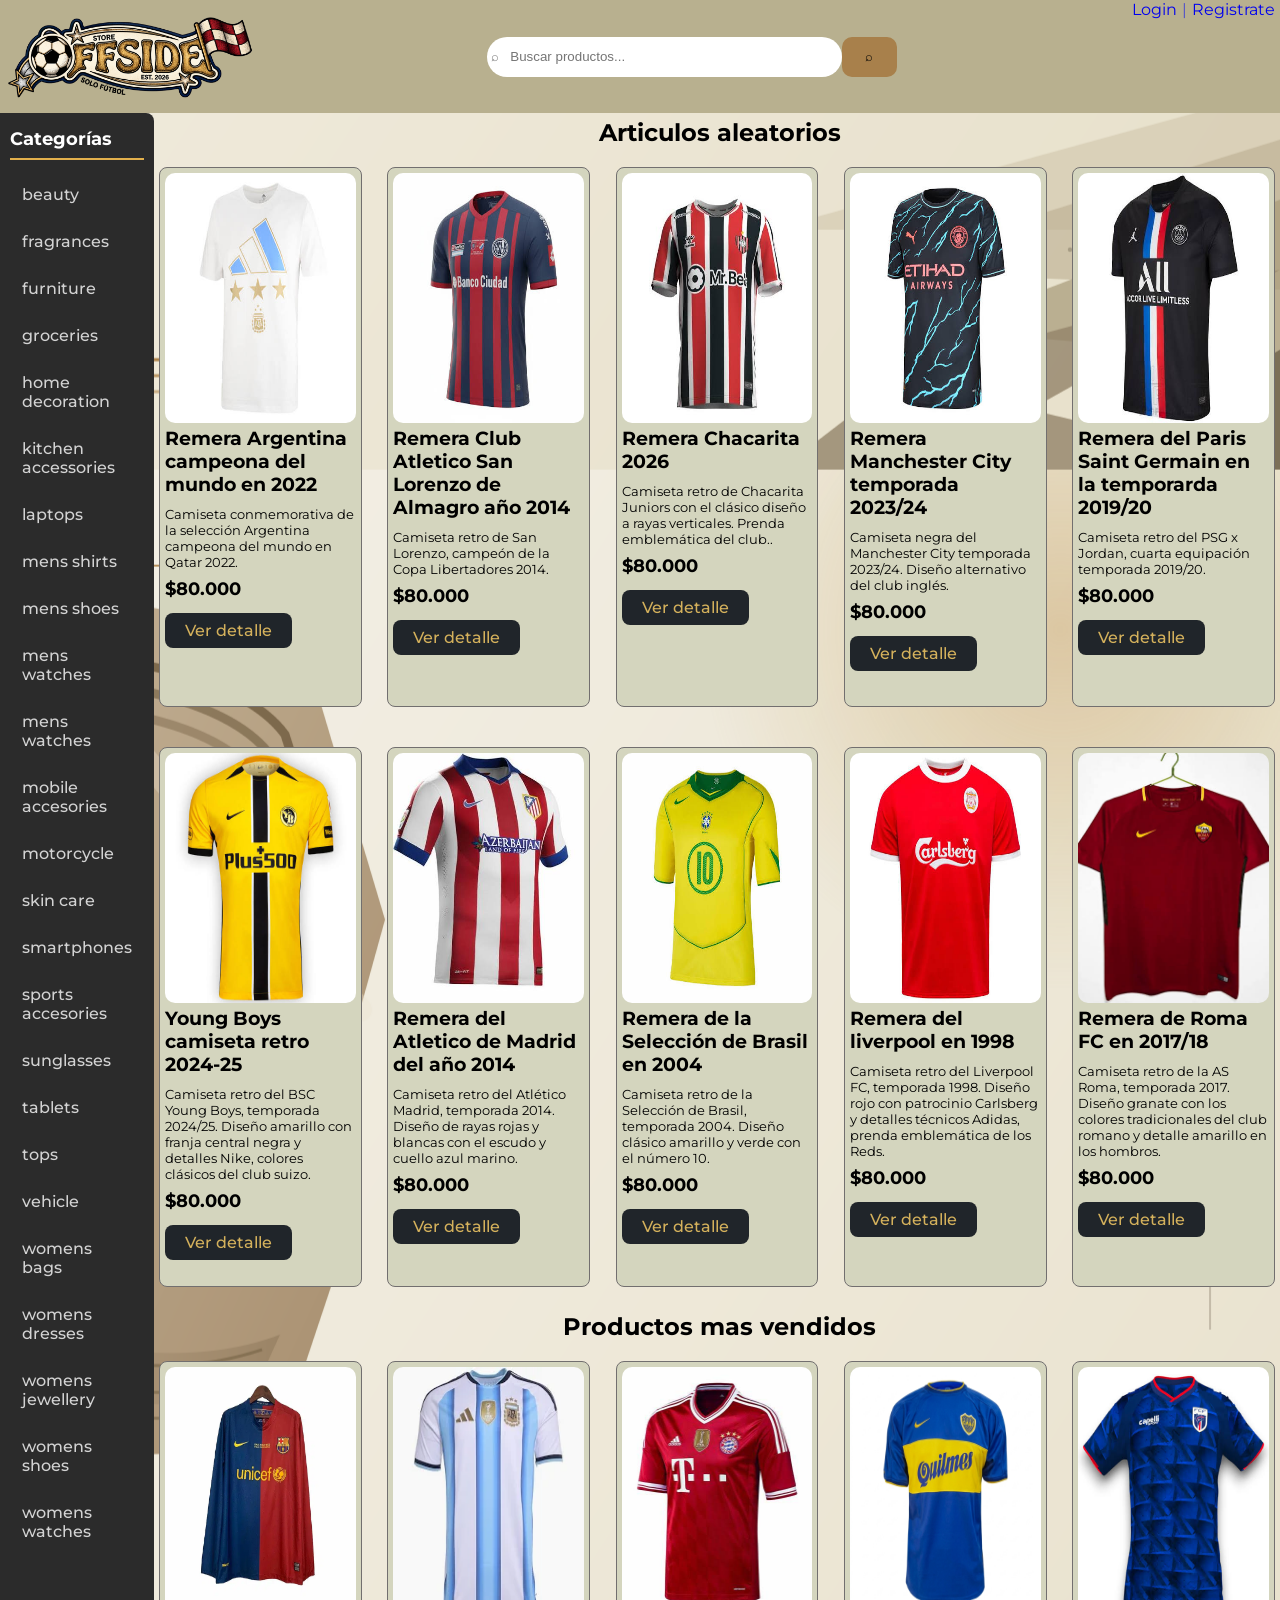
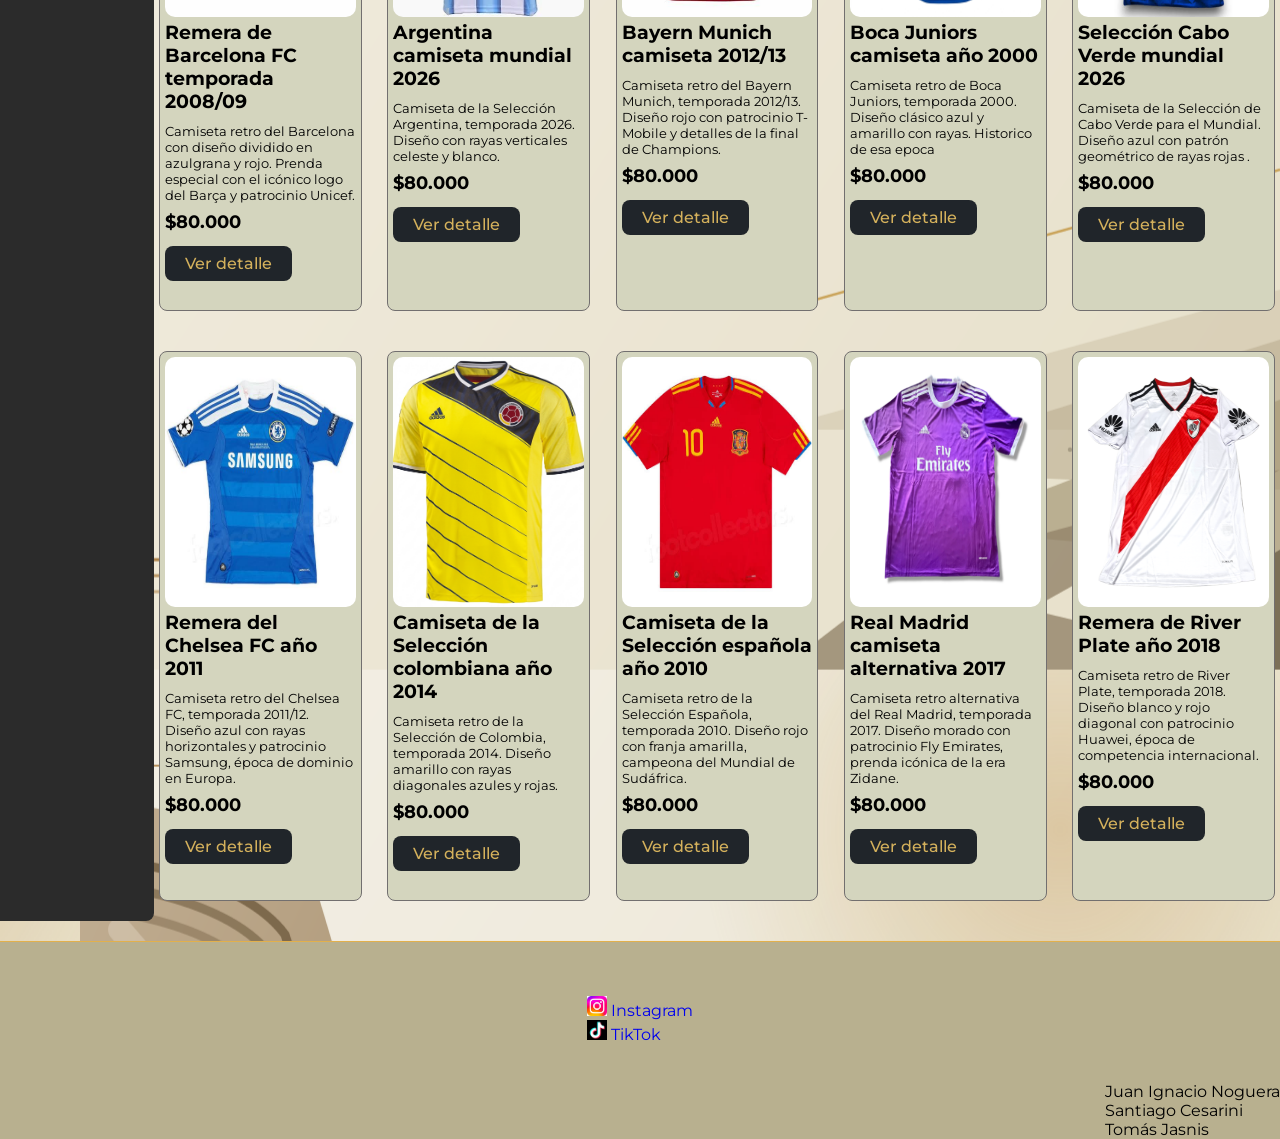
==== index.html @ 01db0145 "agregue  los archivos JS , corregi un par de identaciones en los footer" ====
<!DOCTYPE html>
<html lang="en">
<head>
    <meta charset="UTF-8">
    <meta name="viewport" content="width=device-width, initial-scale=1.0">
    <title>Offside Store</title>
    <link rel="stylesheet" href="./css/style.css">
    <link href="https://fonts.googleapis.com/css2?family=Montserrat:wght@400;500;600;700&display=swap" rel="stylesheet">
</head>
<body>
    <header>

        <div class="div_logo">
            <a href="./index.html">
                <img class="logo" src="./img/logo.png" alt="logo">
            </a>
        </div>
        <form class="buscador" action="./search-results.html" method="GET">
            <input class="input_buscador" type="text" name="buscador" placeholder=" ⌕   Buscar productos...  " required>
            <button class="boton_buscador" type="submit"> ⌕</button>
        </form>
        <nav class="login_y_registro">
            <ul class="lista_login_y_register">
                <li><a href="./login.html" class="login">Login</a></li>
                <li class="separador_login_register">|</li>
                <li><a href="./register.html" class="registro" >Registrate</a></li>
            </ul>   
        </nav>
    </header>
    <main >
        <aside class="sidebar-categorias">
            <h3>Categorías</h3>
            <nav>  
                <ul>
                    <li><a href="./category.html">beauty</a></li>
                    <li><a href="./category.html">fragrances</a></li>
                    <li><a href="./category.html">furniture</a></li>
                    <li><a href="./category.html">groceries</a></li>
                    <li><a href="./category.html">home decoration</a></li>
                    <li><a href="./category.html">kitchen accessories</a></li>
                    <li><a href="./category.html">laptops</a></li>
                    <li><a href="./category.html">mens shirts</a></li>
                    <li><a href="./category.html">mens shoes</a></li>
                    <li><a href="./category.html">mens watches</a></li>
                    <li><a href="./category.html">mens watches</a></li>
                    <li><a href="./category.html">mobile accesories</a></li>
                    <li><a href="./category.html">motorcycle</a></li>
                    <li><a href="./category.html">skin care</a></li>
                    <li><a href="./category.html">smartphones</a></li>
                    <li><a href="./category.html">sports accesories</a></li>
                    <li><a href="./category.html">sunglasses</a></li>
                    <li><a href="./category.html">tablets</a></li>
                    <li><a href="./category.html">tops</a></li>
                    <li><a href="./category.html">vehicle</a></li>
                    <li><a href="./category.html">womens bags</a></li>
                    <li><a href="./category.html">womens dresses</a></li>
                    <li><a href="./category.html">womens jewellery</a></li>
                    <li><a href="./category.html">womens shoes</a></li>
                    <li><a href="./category.html">womens watches</a></li>

                </ul>
            </nav>
        </aside>

        <div>
            <section>
                <h2 class="titulo_articulos">Articulos aleatorios</h2>
                <div  class="seccion_aleatorias">
                    <article class="productos_aleatorios">
                        <a class="link_fotos_productos" href="./product.html">
                        <img class="fotos_productos" src="./img/productos-aleatorios/argentina-campeon-2022.jpg" alt="Argentina campeona del mundo en Qatar 2022">
                        </a>
                        <h3>Remera Argentina campeona del mundo en 2022</h3>
                        <p class="descripciones_remeras_index">Camiseta conmemorativa de la selección Argentina campeona del mundo en Qatar 2022.</p>
                        <p class="precio">$80.000</p>
                        <a class="ver_detalle" href="./product.html">Ver detalle</a>
                    </article>

                    <article class="productos_aleatorios">
                        <a class="link_fotos_productos" href="./product.html">
                            <img class="fotos_productos" src="./img/productos-aleatorios/remera_casla" alt="Camiseta San Lorenzo 2014">
                        </a>
                        <h3>Remera Club Atletico San Lorenzo de Almagro año 2014</h3>
                        <p class="descripciones_remeras_index">Camiseta retro de San Lorenzo, campeón de la Copa Libertadores 2014.</p>
                        <p class="precio">$80.000</p>
                        <a class="ver_detalle" href="./product.html">Ver detalle</a>
                    </article>

                    <article class="productos_aleatorios">
                        <a class="link_fotos_productos" href="./product.html">
                            <img class="fotos_productos" src="./img/productos-aleatorios/chacarita.jpg" alt="Camiseta Chacarita 2026">
                        </a>
                        <h3>Remera Chacarita 2026</h3>
                        <p class="descripciones_remeras_index">Camiseta retro de Chacarita Juniors con el clásico diseño a rayas verticales. Prenda emblemática del club..</p>
                        <p class="precio">$80.000</p>
                        <a class="ver_detalle" href="./product.html">Ver detalle</a>
                    </article>

                    <article class="productos_aleatorios">
                        <a class="link_fotos_productos" href="./product.html">
                            <img class="fotos_productos" src="./img/productos-aleatorios/city.jpg" alt="Remera Machester City 2023">
                        </a>
                        <h3>Remera Manchester City temporada 2023/24</h3>
                        <p class="descripciones_remeras_index">Camiseta negra del Manchester City temporada 2023/24. Diseño alternativo del club inglés.</p>
                        <p class="precio">$80.000</p>
                        <a class="ver_detalle" href="./product.html">Ver detalle</a>
                    </article>

                    <article class="productos_aleatorios">
                        <a class="link_fotos_productos" href="./product.html">
                            <img class="fotos_productos" src="./img/productos-aleatorios/psg.jpg" alt="Remera PSG 2019/20">
                        </a>
                        <h3>Remera del Paris Saint Germain en la temporarda 2019/20</h3>
                        <p class="descripciones_remeras_index">Camiseta retro del PSG x Jordan, cuarta equipación temporada 2019/20.</p>
                        <p class="precio">$80.000</p>
                        <a class="ver_detalle" href="./product.html">Ver detalle</a>
                    </article>

                    <article class="productos_aleatorios">
                        <a class="link_fotos_productos" href="./product.html">
                            <img class="fotos_productos" src="./img/productos-aleatorios/youn-boys-2024-25.jpg" alt="Young Boys camiseta retro 2024-25 amarilla franja negra">
                        </a>
                        <h3>Young Boys camiseta retro 2024-25 </h3>
                        <p class="descripciones_remeras_index">Camiseta retro del BSC Young Boys, temporada 2024/25. Diseño amarillo con franja central negra y detalles Nike, colores clásicos del club suizo.</p>
                        <p class="precio">$80.000</p>
                        <a class="ver_detalle" href="./product.html">Ver detalle</a>
                    </article>

                    <article class="productos_aleatorios">
                        <a class="link_fotos_productos" href="./product.html">
                            <img class="fotos_productos" src="./img/productos-aleatorios/remera_atm.jpeg" alt="Remera Atlético de madrid del año 2014">
                        </a>
                        <h3>Remera del Atletico de Madrid del año 2014</h3>
                        <p class="descripciones_remeras_index">Camiseta retro del Atlético Madrid, temporada 2014. Diseño de rayas rojas y blancas con el escudo y cuello azul marino.</p>
                        <p class="precio">$80.000</p>
                        <a class="ver_detalle" href="./product.html">Ver detalle</a>
                    </article>

                    <article class="productos_aleatorios">
                        <a class="link_fotos_productos" href="./product.html">
                            <img class="fotos_productos" src="./img/productos-aleatorios/brasil-2004.jpg" alt="Remera del seleccionado brasileño para durante el 2004">
                        </a>
                        <h3>Remera de la Selección de Brasil en 2004</h3>
                        <p class="descripciones_remeras_index">Camiseta retro de la Selección de Brasil, temporada 2004. Diseño clásico amarillo y verde con el número 10.</p>
                        <p class="precio">$80.000</p>
                        <a class="ver_detalle" href="./product.html">Ver detalle</a>
                    </article>

                    <article class="productos_aleatorios">
                        <a class="link_fotos_productos" href="./product.html">
                            <img class="fotos_productos" src="./img/productos-aleatorios/camistea_liverpool_98.jpeg" alt="Remera del Liverpool FC en el 1998">
                        </a>
                        <h3>Remera del liverpool en 1998</h3>
                        <p class="descripciones_remeras_index">Camiseta retro del Liverpool FC, temporada 1998. Diseño rojo con patrocinio Carlsberg y detalles técnicos Adidas, prenda emblemática de los Reds.</p>
                        <p class="precio">$80.000</p>
                        <a class="ver_detalle" href="./product.html">Ver detalle</a>
                    </article>

                    <article class="productos_aleatorios">
                        <a class="link_fotos_productos" href="./product.html">
                            <img class="fotos_productos" src="./img/productos-aleatorios/roma-2017.jpg" alt="Remera de Roma FC en 2017/18">
                        </a>
                        <h3>Remera de Roma FC en 2017/18</h3>
                        <p class="descripciones_remeras_index">Camiseta retro de la AS Roma, temporada 2017. Diseño granate con los colores tradicionales del club romano y detalle amarillo en los hombros.</p>
                        <p class="precio">$80.000</p>
                        <a class="ver_detalle" href="./product.html">Ver detalle</a>
                    </article>
                </div>
            </section>











            <section>
                <h2 class="titulo_articulos">Productos mas vendidos</h2>
            <div class="seccion_mas_vendidos">
                    <article class="productos_mas_vendidos">
                        <a class="link_fotos_productos" href="./product.html">
                            <img class="fotos_productos" src="./img/productos-mas-vendidos/barca-08.webp" alt="Remera de Barcelona FC temporada 2008/09">
                        </a>
                        <h3>Remera de Barcelona FC temporada 2008/09</h3>
                        <p class="descripciones_remeras_index">Camiseta retro del Barcelona con diseño dividido en azulgrana y rojo. Prenda especial con el icónico logo del Barça y patrocinio Unicef.</p>
                        <p class="precio">$80.000</p>
                        <a class="ver_detalle" href="./product.html">Ver detalle</a>
                    </article>

                    <article class="productos_mas_vendidos">
                        <a class="link_fotos_productos" href="./product.html">
                            <img class="fotos_productos" src="./img/productos-mas-vendidos/argentina2026.webp" alt="Argentina camiseta 2026 rayas celeste y blanco">
                        </a>
                        <h3>Argentina camiseta mundial 2026</h3>
                        <p class="descripciones_remeras_index">Camiseta de la Selección Argentina, temporada 2026. Diseño con rayas verticales celeste y blanco.</p>
                        <p class="precio">$80.000</p>
                        <a class="ver_detalle" href="./product.html">Ver detalle</a>
                    </article>

                    <article class="productos_mas_vendidos">
                        <a class="link_fotos_productos" href="./product.html">
                            <img class="fotos_productos" src="./img/productos-mas-vendidos/camiseta_bm" alt="RBayern Munich camiseta retro 2012/13 roja final Champions">
                        </a>
                        <h3>Bayern Munich camiseta 2012/13</h3>
                        <p class="descripciones_remeras_index">Camiseta retro del Bayern Munich, temporada 2012/13. Diseño rojo con patrocinio T-Mobile y detalles de la final de Champions.</p>
                        <p class="precio">$80.000</p>
                        <a class="ver_detalle" href="./product.html">Ver detalle</a>
                    </article>

                    <article class="productos_mas_vendidos">
                        <a class="link_fotos_productos" href="./product.html">
                            <img class="fotos_productos" src="./img/productos-mas-vendidos/camiseta_boca_2000.jpeg" alt="Boca Juniors camiseta retro 2000 azul y amarilla">
                        </a>
                        <h3>Boca Juniors camiseta año 2000</h3>
                        <p class="descripciones_remeras_index">Camiseta retro de Boca Juniors, temporada 2000. Diseño clásico azul y amarillo con rayas. Historico de esa epoca</p>
                        <p class="precio">$80.000</p>
                        <a class="ver_detalle" href="./product.html">Ver detalle</a>
                    </article>

                    <article class="productos_mas_vendidos">
                        <a class="link_fotos_productos" href="./product.html">
                            <img class="fotos_productos" src="./img/productos-mas-vendidos/cabo-verde-mundial.jpg" alt="Selección Cabo Verde mundial 2026">
                        </a>
                        <h3>Selección Cabo Verde mundial 2026</h3>
                        <p class="descripciones_remeras_index">Camiseta de la Selección de Cabo Verde para el Mundial. Diseño azul con patrón geométrico de rayas rojas .</p>
                        <p class="precio">$80.000</p>
                        <a class="ver_detalle" href="./product.html">Ver detalle</a>
                    </article>

                    <article class="productos_mas_vendidos">
                        <a class="link_fotos_productos" href="./product.html">
                            <img class="fotos_productos" src="./img/productos-mas-vendidos/chelsea-2011-12.jpg" alt="Remera del chelsea año 20011">
                        </a>
                        <h3>Remera del Chelsea FC año 2011</h3>
                        <p class="descripciones_remeras_index">Camiseta retro del Chelsea FC, temporada 2011/12. Diseño azul con rayas horizontales y patrocinio Samsung, época de dominio en Europa.</p>
                        <p class="precio">$80.000</p>
                        <a class="ver_detalle" href="./product.html">Ver detalle</a>
                    </article>

                    <article class="productos_mas_vendidos">
                        <a class="link_fotos_productos" href="./product.html">
                            <img class="fotos_productos" src="./img/productos-mas-vendidos/camiseta_colombia.jpeg" alt="Seleccion colombia mundial 2014">
                        </a>
                        <h3>Camiseta de la Selección colombiana año 2014 </h3>
                        <p class="descripciones_remeras_index">Camiseta retro de la Selección de Colombia, temporada 2014. Diseño amarillo con rayas diagonales azules y rojas.</p>
                        <p class="precio">$80.000</p>
                        <a class="ver_detalle" href="./product.html">Ver detalle</a>
                    </article>

                    <article class="productos_mas_vendidos">
                        <a class="link_fotos_productos" href="./product.html">
                            <img class="fotos_productos" src="./img/productos-mas-vendidos/camiseta_españa.jpeg" alt="Camiseta de la Selección española año 2010">
                        </a>
                        <h3>Camiseta de la Selección española año 2010</h3>
                        <p class="descripciones_remeras_index">Camiseta retro de la Selección Española, temporada 2010. Diseño rojo con franja amarilla, campeona del Mundial de Sudáfrica.</p>
                        <p class="precio">$80.000</p>
                        <a class="ver_detalle" href="./product.html">Ver detalle</a>
                    </article>

                    <article class="productos_mas_vendidos">
                        <a class="link_fotos_productos" href="./product.html">
                            <img class="fotos_productos" src="./img/productos-mas-vendidos/real-2017.webp" alt="Real Madrid remera alternativa 2014">
                        </a>
                        <h3>Real Madrid camiseta alternativa 2017</h3>
                        <p class="descripciones_remeras_index">Camiseta retro alternativa del Real Madrid, temporada 2017. Diseño morado con patrocinio Fly Emirates, prenda icónica de la era Zidane.</p>
                        <p class="precio">$80.000</p>
                        <a class="ver_detalle" href="./product.html">Ver detalle</a>
                    </article>

                    <article class="productos_mas_vendidos">
                        <a class="link_fotos_productos" href="./product.html">
                            <img class="fotos_productos" src="./img/productos-mas-vendidos/camiseta_river.png" alt="Remera de River Plate año 2018">
                        </a>
                        <h3>Remera de River Plate año 2018</h3>
                        <p class="descripciones_remeras_index">Camiseta retro de River Plate, temporada 2018. Diseño blanco y rojo diagonal con patrocinio Huawei, época de competencia internacional.</p>
                        <p class="precio">$80.000</p>
                        <a class="ver_detalle" href="./product.html">Ver detalle</a>
                    </article>
                </div>


            </section>
        </div>
        
    
    </main>
    <footer>
        <div class="redes">
            <ul>
                <li>
                    <a href="https://www.instagram.com/offsidestore8?utm_source=ig_web_button_share_sheet&stkn=ZDNlZDc0MzIxNw==" target="_blank">
                        <img src="./img/ig.jpg" alt="Instagram" class="icono-red"> Instagram
                    </a>
                </li>
                <li>
                    <a href="https://www.tiktok.com/@offside.store6" target="_blank">
                        <img src="./img/tiktok.png" alt="TikTok" class="icono-red"> TikTok
                    </a>
                </li>
            </ul>
        </div>
        <div class="integrantes">
            <ul>
                <li class="nombres_footer">Juan Ignacio Noguera</li>
                <li class="nombres_footer">Santiago Cesarini</li>
                <li class="nombres_footer">Tomás Jasnis</li>
            </ul>
        </div>
    </footer>
    <script src="./js/index.js"></script>
    
</body>
</html>
---- css/style.css ----
*{
    box-sizing: border-box;
    margin: 0;
    padding: 0;
}
ul{
    list-style: none;
}
a{
    text-decoration: none;
}


body{
    background-image: url("../img/fondo-remeras-retro-claro.png");
    background-position: right;
    font-family:  'Montserrat', sans-serif;
}
header{
    background-color:rgb(184, 176, 143);
    width: 100%;
    display: flex;
    justify-content: space-between;
    align-items: center;

}

.logo{
    width: 100%;

}
.div_logo{
    width: 20%;
}



.buscador{
    display: flex;
}
.input_buscador{
    width: 400px;
    height: 40px;
    border-radius: 20px;
    border: 1px solid transparent;
    
}
.boton_buscador{
    background-color: rgb(168, 128, 75);
    border-radius: 10px;
    width:15% ;
    height: 40px;
    border: 1px solid transparent;

}
.login_y_registro{
    align-self: flex-start;

}

.lista_login_y_register{
    display: flex;
}
.login{
    margin: 5px;
}
.registro{
    margin: 5px;
}

.separador_login_register{
    color: rgb(79, 79, 203);
}


.titulo_articulos{
    margin: 5px 0px 0px 5px ;
    text-align: center;
}
.seccion_aleatorias{
    display: flex;
    flex-wrap: wrap;
    justify-content: space-between;
}

.productos_aleatorios{
    width: 18%;
    height: 540px;
    margin: 20px 5px;
    background-color: rgb(212, 213, 190) ;
    padding: 5px;
    border-radius: 8px;
    border: 1px solid rgb(114, 111, 111);

    
    
    
}


.fotos_productos{
    width: 100%;
    height: 250px;
    border-radius: 10px;
}

.seccion_mas_vendidos{
    display: flex;
    justify-content: space-between;
    flex-wrap: wrap;
}
.productos_mas_vendidos{
    width: 18%;
    height: 550px;
    margin: 20px 5px;
        background-color: rgb(212, 213, 190) ;
    padding: 5px;
    border-radius: 8px;
    border: 1px solid rgb(114, 111, 111);

}

.descripciones_remeras_index{
    margin: 10px 0px 0px 0px;
}
.ver_detalle{
    background-color: #20252a;
    color: #d4b15c;
    display: inline-block;
    font-size: medium;
    font-weight: 500;
    border-radius:8px;
    padding: 8px 20px;
    margin: 5px 0px;
}



main{
    display: flex;
}




.contenedor_login{
    display: flex;
    justify-content: center;


}
.form_login{
    background-color: rgb(144, 148, 135);
    width: 30%  ;
    height: 200px;
    border-radius: 10px;
    display: flex;
    flex-direction: column;
    align-items: center;
    border: 1px solid rgb(113, 113, 113);
    margin-top: 10px;
}
form h2{
    text-decoration: underline;
}


.contenedor_register{
    display: flex;
    justify-content: center;

}
.form_register{
    background-color: rgb(144, 148, 135);
    width: 30%  ;
    height: 320px;
    border-radius: 10px;
    display: flex;
    flex-direction: column;
    align-items:center;
    border: 1px solid rgb(113, 113, 113);
    margin-top: 10px;

}
.input_login{
    border: 1px solid black;
    border-radius: 5px;
    width: 70%;
    margin-bottom: 5px;
    height: 25px;
}
.input_register{
    border: 1px solid black;
    border-radius: 5px;
    width: 70%;
    margin-bottom: 5px;
    height: 25px;

}
.boton_login{
    border: 1px solid black;
    border-radius: 5px;
    padding: 2px 7px;
}
.boton_register{
    border: 1px solid black;
    border-radius: 5px;
    padding: 2px 7px;
    margin-bottom: 5px;
    margin-top: 5px;
}
.no_tengo_cuenta{
    background-color: #ffffff;
    border: 1px solid black;
    border-radius: 5px;
    margin-top: 20px;
    color: #1d1e1e;
    padding: 2px 7px;
    font-size: small;
    font-weight: 500;
}
.ya_tengo_cuenta{
    background-color: #ffffff;
    border: 1px solid black;
    border-radius: 5px;
    color: #1d1e1e;
    padding: 2px 7px;
    font-size: small;
    font-weight: 500;

}
.negrita{
    font-weight: bold;
}
.redes{
    display: flex;
    justify-content: center;
    margin: 3%;
}
.integrantes{
    display: flex;
    justify-content: flex-end;
}
footer{
    background-color:rgb(184, 176, 143);
    border-top: 2px solid #e2b04c;
    border-width: 1px;
    padding-top: 15px;
    margin-top: 20px;
    width: 100%;
}
.icono-red{
    width: 20px;
    height: 20px;
}
aside {
    width: 200px;
    background-color: #2b2b2b ;
    padding: 15px 10px;
    border-radius: 0px 8px 8px 0px; 
    margin-right: 0px;
}
aside h3 {
    color: white;
    font-size: 18px;
    margin-bottom: 15px;
    padding-bottom: 8px;
    border-bottom: 2px solid #e2b04c;
 }
aside ul {
    list-style: none;
    padding: 0;
    margin: 0;
}
aside li {
    margin-bottom: 8px;
}
aside a {
    display: flex;
    padding: 10px 12px;
    color: lightgray;
    text-decoration: none;
    font-weight: 500;
    border-radius: 5px;
}

.categorias{
    display: flex;
    flex-wrap: wrap;
    justify-content: space-between;
}

article p{
    font-size: small;
}
.precio{
    font-size: large;
    font-weight: bold;
    margin: 8px 0px 8px 0px;
}

.reseñas_seccion {
    margin-top: 30px;
    padding: 20px;
    border-radius: 8px;
    background-color: rgb(229, 226, 222);
    max-height: fit-content;
}
.ultima{
    font-weight: bold;
    color: rgb(121, 19, 19);
}
.desc_remera{
    font-weight: bold;
}
.remera{
    display: flex;
    flex-direction: column;
    width: 100%;
    height: auto;
}
.usuario_reseña{
    font-weight: bold;
}

.producto_y_reseñas{
    display: flex;
    justify-content: space-between;
}
.producto_unico{
    width: 30%;
    height: 600px;
    margin: 20px 5px;
            background-color: rgb(212, 213, 190) ;
    padding: 5px;
    border-radius: 8px;
    border: 1px solid rgb(114, 111, 111);
}


.equipacion{
    margin: 5px 0px;
}

.version{
    margin: 5px 0px;
}

.temporada{
    margin: 5px 0px;
}

.marca{
    margin: 5px 0px;
}

.categoria{
    margin: 5px 0px;
}

.tags{
    display: flex;
    flex-wrap: wrap;
    margin-top: 12px;
}

.tag{
    background-color: #20252a;
    color: #d4b15c;
    padding: 5px 12px;
    border-radius: 20px;
    font-size: small;
    font-weight: 500;
    margin: 0px 8px 8px 0px;
}

.reseña{
    background-color: #20252a;
    margin: 10px;
    border-radius: 8px;
    padding: 5px;
    color: #afaba1;
}

.form_reseñas{
    display: flex;
}

.input_reseñas{
    width: 400px;
    height: 40px;
    border-radius: 20px;
    border: 1px solid transparent;
}

.boton_enviar_reseñas{
    background-color: #20252a;
    color: #afaba1;
    border-radius: 10px;
    width: 15%;
    height: 40px;
    border: 1px solid transparent;
}
.sin_resultados {
    border: 1px solid #ffeeba; 
    background-color: #fff3cd; 
    color: #856404; 
    padding: 15px; 
    border-radius: 5px; 
    margin-top: 20px;
    text-align: center;
}
.leyenda_search{
    background-color: #a0a891;
    color: rgb(0, 0, 0);
    padding: 5px;
    border-radius: 5px;
    margin:auto;

}

@media(max-width:480px){
    body{
        background-image: none;
        background-color: #2b2b2b;
    }
    body h2{
        color: white;
    }
    header{
        flex-direction: column;
    }
    .div_logo{
        width: 100%;
        display: flex;
        flex-direction: column;
        align-items: center;
        justify-content: center;
        margin: 0;
        padding: 0;
        

        
        
    }
    .login_y_registro{
        align-self: center;
        margin: 5px;

  
    }
    .login{
        background-color: #928d8d ;
        border-radius: 4px;
        margin: 2px;
        color: lightgray;
        padding: 3px;
        font-weight: bold;
    }
    .registro{
        background-color: #928d8d;
        border-radius: 4px;
        margin: 2px;
        color: lightgray;
        padding: 3px;
        font-weight: bold;

    }
    span{
        display: none;
    }
    .input_buscador{
        margin: 0px;
        width: 100%;
    }
    .logo{
        width: 300px;
        
    }
    
    main{
        flex-direction: column;
    }
    ul{
        color: lightgray;
    }
    a{
        color: black;
    }
    aside{
        width: 100%;
        text-align: center;
        
    }
     aside ul{
        display: flex;
        flex-wrap: wrap;
    }
     aside li{
        background-color: #928d8d;
        border-radius: 8px;
        margin: 2px;

    }
    .seccion_aleatorias{
        display: flex;
        flex-direction: column;
        align-items: center;
        width: 100%;

    }
    .productos_aleatorios{
        width: 100%;
        padding: 20px;
        height: 510px;
        background-color: rgb(158, 158, 158);
        border-radius: 10px;
    }
    .seccion_mas_vendidos{
        display: flex;
        flex-direction: column;
        align-items: center;
        width: 100%;

    }
    .productos_mas_vendidos{
        width: 100%;
        padding: 20px;
        height: 510px;
        background-color: rgb(158, 158, 158);
        border-radius: 10px;
    }
    .fotos_productos{
        width: 100%;
        height: 320px;
    }
    .redes{
        display: flex;
        flex-direction: column;
        align-items: center;
    }
    .integrantes{
        display: flex;
        flex-direction: column;
        align-items: center;
    }

    .form_login{
        width: 100%;
        background-color: #20252a;
        color: rgb(143, 142, 142);

        
    }
    .form_register{
        width: 100%;
        background-color: #20252a;
        color: rgb(143, 142, 142);
    }

    .precio{
        margin: 3px 0px 3px 0px;
    }

    .descripciones_remeras_index{
        margin: 3px 0px 0px 0px;
    }

    .desc_remera{
        color: #1d1e1e;
    }

    .producto_y_reseñas{
        flex-direction: column;
    }

    .producto_unico{
        width: 100%;
        height: auto;
        margin: 10px 0px;
    }

    .reseñas_seccion{
        margin: 10px 0px;
    }

    .input_reseñas{
        width: 100%;
    }
    
    .nombres_footer{
        color: black;
    }

    .titulo_reseñas_de_usuarios{
        color: black;
    }
    .h2_search{
        color: white
    }
    .leyenda_search{
        background-color:#2b2b2b;
        color: white;
    }
    
    }
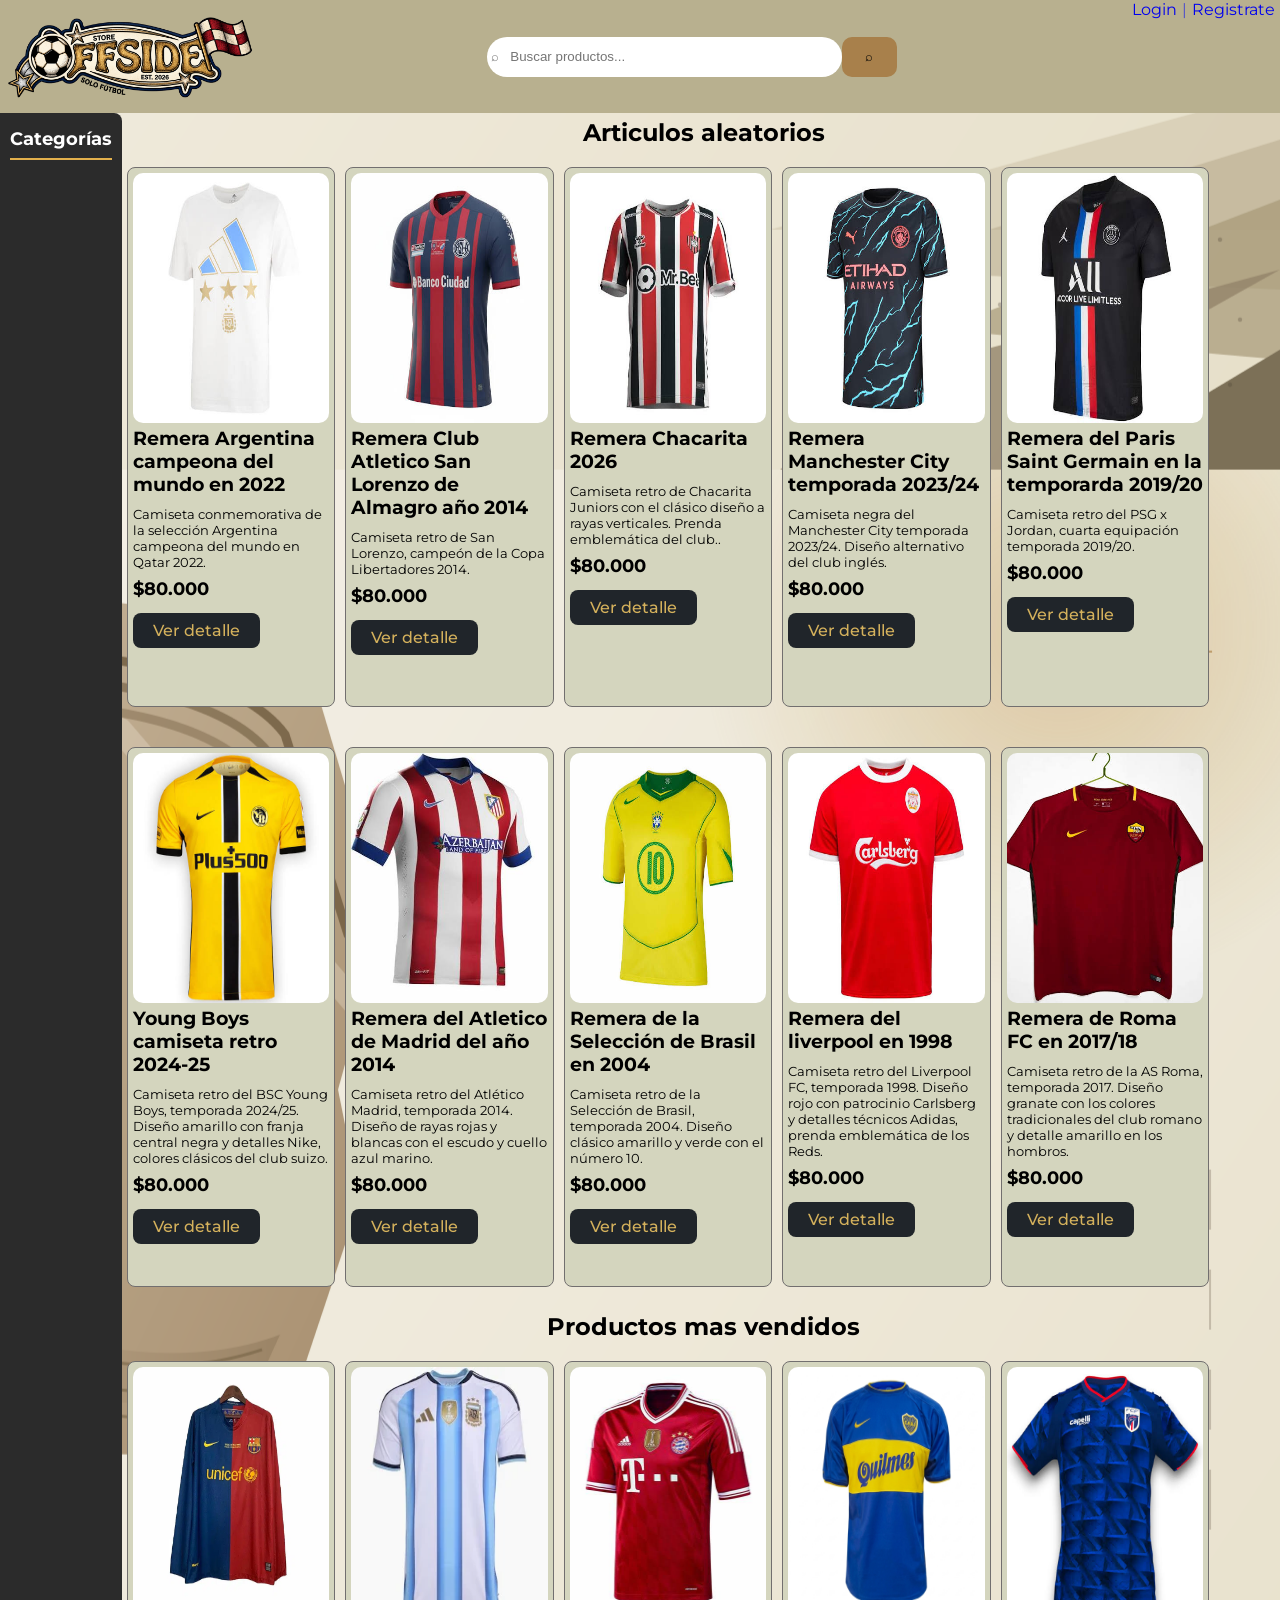
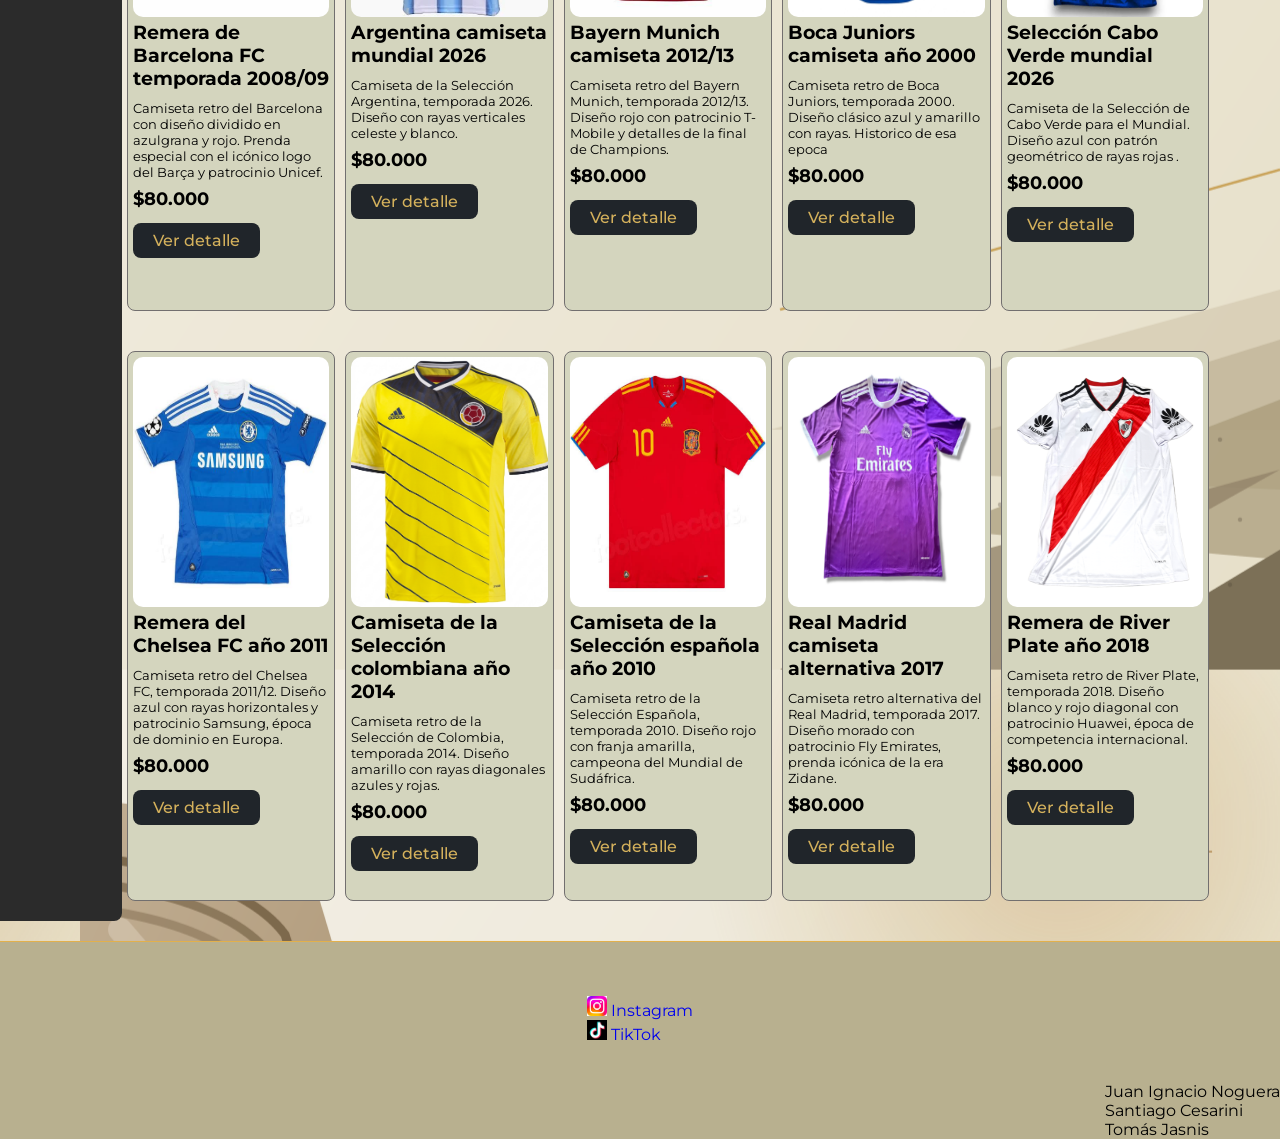
==== commit 12520510: "hice el aside dinamico, la pagina de producto unico dinamica, con las reviews incluidas, y la pagina" ====
--- a/index.html
+++ b/index.html
@@ -31,32 +31,8 @@
         <aside class="sidebar-categorias">
             <h3>Categorías</h3>
             <nav>  
-                <ul>
-                    <li><a href="./category.html">beauty</a></li>
-                    <li><a href="./category.html">fragrances</a></li>
-                    <li><a href="./category.html">furniture</a></li>
-                    <li><a href="./category.html">groceries</a></li>
-                    <li><a href="./category.html">home decoration</a></li>
-                    <li><a href="./category.html">kitchen accessories</a></li>
-                    <li><a href="./category.html">laptops</a></li>
-                    <li><a href="./category.html">mens shirts</a></li>
-                    <li><a href="./category.html">mens shoes</a></li>
-                    <li><a href="./category.html">mens watches</a></li>
-                    <li><a href="./category.html">mens watches</a></li>
-                    <li><a href="./category.html">mobile accesories</a></li>
-                    <li><a href="./category.html">motorcycle</a></li>
-                    <li><a href="./category.html">skin care</a></li>
-                    <li><a href="./category.html">smartphones</a></li>
-                    <li><a href="./category.html">sports accesories</a></li>
-                    <li><a href="./category.html">sunglasses</a></li>
-                    <li><a href="./category.html">tablets</a></li>
-                    <li><a href="./category.html">tops</a></li>
-                    <li><a href="./category.html">vehicle</a></li>
-                    <li><a href="./category.html">womens bags</a></li>
-                    <li><a href="./category.html">womens dresses</a></li>
-                    <li><a href="./category.html">womens jewellery</a></li>
-                    <li><a href="./category.html">womens shoes</a></li>
-                    <li><a href="./category.html">womens watches</a></li>
+                <ul class="menu_vertical">
+                    
 
                 </ul>
             </nav>
--- a/css/style.css
+++ b/css/style.css
@@ -80,7 +80,7 @@
 .seccion_aleatorias{
     display: flex;
     flex-wrap: wrap;
-    justify-content: space-between;
+    justify-content: flex-start;
 }
 
 .productos_aleatorios{
@@ -106,14 +106,14 @@
 
 .seccion_mas_vendidos{
     display: flex;
-    justify-content: space-between;
+    justify-content: flex-start;
     flex-wrap: wrap;
 }
 .productos_mas_vendidos{
     width: 18%;
     height: 550px;
     margin: 20px 5px;
-        background-color: rgb(212, 213, 190) ;
+    background-color: rgb(212, 213, 190) ;
     padding: 5px;
     border-radius: 8px;
     border: 1px solid rgb(114, 111, 111);
@@ -275,6 +275,11 @@
 aside li {
     margin-bottom: 8px;
 }
+.categoria{
+    color: white;
+    font-size: 18px;
+
+}
 aside a {
     display: flex;
     padding: 10px 12px;
@@ -287,7 +292,7 @@
 .categorias{
     display: flex;
     flex-wrap: wrap;
-    justify-content: space-between;
+    justify-content: flex-start ;
 }
 
 article p{
@@ -299,7 +304,7 @@
     margin: 8px 0px 8px 0px;
 }
 
-.reseñas_seccion {
+.resenas_seccion {
     margin-top: 30px;
     padding: 20px;
     border-radius: 8px;
@@ -310,6 +315,14 @@
     font-weight: bold;
     color: rgb(121, 19, 19);
 }
+.categoria_producto{
+    font-weight: 500;
+    background-color: #000000;
+    border-radius: 3px;
+    padding: 2px;
+    color: #e2b04c;
+    margin-right: auto;
+}
 .desc_remera{
     font-weight: bold;
 }
@@ -319,11 +332,11 @@
     width: 100%;
     height: auto;
 }
-.usuario_reseña{
+.usuario_resena{
     font-weight: bold;
 }
 
-.producto_y_reseñas{
+.producto_y_resenas{
     display: flex;
     justify-content: space-between;
 }
@@ -374,7 +387,7 @@
     margin: 0px 8px 8px 0px;
 }
 
-.reseña{
+.resena{
     background-color: #20252a;
     margin: 10px;
     border-radius: 8px;
@@ -382,18 +395,18 @@
     color: #afaba1;
 }
 
-.form_reseñas{
-    display: flex;
-}
-
-.input_reseñas{
+.form_resenas{
+    display: flex;
+}
+
+.input_resenas{
     width: 400px;
     height: 40px;
     border-radius: 20px;
     border: 1px solid transparent;
 }
 
-.boton_enviar_reseñas{
+.boton_enviar_resenas{
     background-color: #20252a;
     color: #afaba1;
     border-radius: 10px;
@@ -570,7 +583,7 @@
         color: #1d1e1e;
     }
 
-    .producto_y_reseñas{
+    .producto_y_resenas{
         flex-direction: column;
     }
 
@@ -580,11 +593,11 @@
         margin: 10px 0px;
     }
 
-    .reseñas_seccion{
+    .resenas_seccion{
         margin: 10px 0px;
     }
 
-    .input_reseñas{
+    .input_resenas{
         width: 100%;
     }
     
@@ -592,7 +605,7 @@
         color: black;
     }
 
-    .titulo_reseñas_de_usuarios{
+    .titulo_resenas_de_usuarios{
         color: black;
     }
     .h2_search{
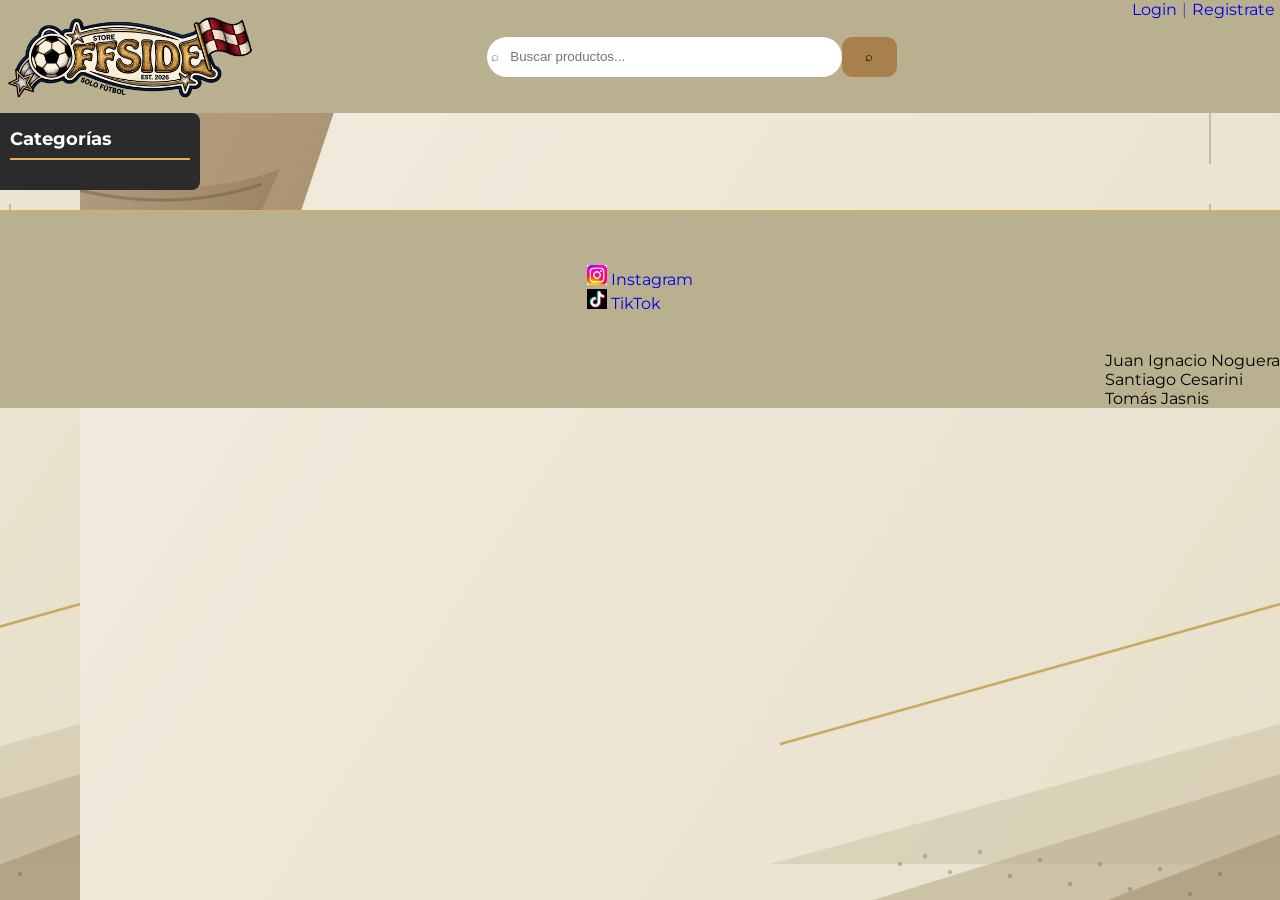
==== commit 2ce5845f: "hice el index, puse los productos con JS de las secciones Smartphones y Groceries, unifique la clase" ====
--- a/index.html
+++ b/index.html
@@ -4,8 +4,8 @@
     <meta charset="UTF-8">
     <meta name="viewport" content="width=device-width, initial-scale=1.0">
     <title>Offside Store</title>
+    <link href="https://fonts.googleapis.com/css2?family=Montserrat:wght@400;500;600;700&display=swap" rel="stylesheet">
     <link rel="stylesheet" href="./css/style.css">
-    <link href="https://fonts.googleapis.com/css2?family=Montserrat:wght@400;500;600;700&display=swap" rel="stylesheet">
 </head>
 <body>
     <header>
@@ -40,107 +40,10 @@
 
         <div>
             <section>
-                <h2 class="titulo_articulos">Articulos aleatorios</h2>
+                <h2 class="titulo_articulos titulo_seccion1"></h2>
                 <div  class="seccion_aleatorias">
-                    <article class="productos_aleatorios">
-                        <a class="link_fotos_productos" href="./product.html">
-                        <img class="fotos_productos" src="./img/productos-aleatorios/argentina-campeon-2022.jpg" alt="Argentina campeona del mundo en Qatar 2022">
-                        </a>
-                        <h3>Remera Argentina campeona del mundo en 2022</h3>
-                        <p class="descripciones_remeras_index">Camiseta conmemorativa de la selección Argentina campeona del mundo en Qatar 2022.</p>
-                        <p class="precio">$80.000</p>
-                        <a class="ver_detalle" href="./product.html">Ver detalle</a>
-                    </article>
 
-                    <article class="productos_aleatorios">
-                        <a class="link_fotos_productos" href="./product.html">
-                            <img class="fotos_productos" src="./img/productos-aleatorios/remera_casla" alt="Camiseta San Lorenzo 2014">
-                        </a>
-                        <h3>Remera Club Atletico San Lorenzo de Almagro año 2014</h3>
-                        <p class="descripciones_remeras_index">Camiseta retro de San Lorenzo, campeón de la Copa Libertadores 2014.</p>
-                        <p class="precio">$80.000</p>
-                        <a class="ver_detalle" href="./product.html">Ver detalle</a>
-                    </article>
 
-                    <article class="productos_aleatorios">
-                        <a class="link_fotos_productos" href="./product.html">
-                            <img class="fotos_productos" src="./img/productos-aleatorios/chacarita.jpg" alt="Camiseta Chacarita 2026">
-                        </a>
-                        <h3>Remera Chacarita 2026</h3>
-                        <p class="descripciones_remeras_index">Camiseta retro de Chacarita Juniors con el clásico diseño a rayas verticales. Prenda emblemática del club..</p>
-                        <p class="precio">$80.000</p>
-                        <a class="ver_detalle" href="./product.html">Ver detalle</a>
-                    </article>
-
-                    <article class="productos_aleatorios">
-                        <a class="link_fotos_productos" href="./product.html">
-                            <img class="fotos_productos" src="./img/productos-aleatorios/city.jpg" alt="Remera Machester City 2023">
-                        </a>
-                        <h3>Remera Manchester City temporada 2023/24</h3>
-                        <p class="descripciones_remeras_index">Camiseta negra del Manchester City temporada 2023/24. Diseño alternativo del club inglés.</p>
-                        <p class="precio">$80.000</p>
-                        <a class="ver_detalle" href="./product.html">Ver detalle</a>
-                    </article>
-
-                    <article class="productos_aleatorios">
-                        <a class="link_fotos_productos" href="./product.html">
-                            <img class="fotos_productos" src="./img/productos-aleatorios/psg.jpg" alt="Remera PSG 2019/20">
-                        </a>
-                        <h3>Remera del Paris Saint Germain en la temporarda 2019/20</h3>
-                        <p class="descripciones_remeras_index">Camiseta retro del PSG x Jordan, cuarta equipación temporada 2019/20.</p>
-                        <p class="precio">$80.000</p>
-                        <a class="ver_detalle" href="./product.html">Ver detalle</a>
-                    </article>
-
-                    <article class="productos_aleatorios">
-                        <a class="link_fotos_productos" href="./product.html">
-                            <img class="fotos_productos" src="./img/productos-aleatorios/youn-boys-2024-25.jpg" alt="Young Boys camiseta retro 2024-25 amarilla franja negra">
-                        </a>
-                        <h3>Young Boys camiseta retro 2024-25 </h3>
-                        <p class="descripciones_remeras_index">Camiseta retro del BSC Young Boys, temporada 2024/25. Diseño amarillo con franja central negra y detalles Nike, colores clásicos del club suizo.</p>
-                        <p class="precio">$80.000</p>
-                        <a class="ver_detalle" href="./product.html">Ver detalle</a>
-                    </article>
-
-                    <article class="productos_aleatorios">
-                        <a class="link_fotos_productos" href="./product.html">
-                            <img class="fotos_productos" src="./img/productos-aleatorios/remera_atm.jpeg" alt="Remera Atlético de madrid del año 2014">
-                        </a>
-                        <h3>Remera del Atletico de Madrid del año 2014</h3>
-                        <p class="descripciones_remeras_index">Camiseta retro del Atlético Madrid, temporada 2014. Diseño de rayas rojas y blancas con el escudo y cuello azul marino.</p>
-                        <p class="precio">$80.000</p>
-                        <a class="ver_detalle" href="./product.html">Ver detalle</a>
-                    </article>
-
-                    <article class="productos_aleatorios">
-                        <a class="link_fotos_productos" href="./product.html">
-                            <img class="fotos_productos" src="./img/productos-aleatorios/brasil-2004.jpg" alt="Remera del seleccionado brasileño para durante el 2004">
-                        </a>
-                        <h3>Remera de la Selección de Brasil en 2004</h3>
-                        <p class="descripciones_remeras_index">Camiseta retro de la Selección de Brasil, temporada 2004. Diseño clásico amarillo y verde con el número 10.</p>
-                        <p class="precio">$80.000</p>
-                        <a class="ver_detalle" href="./product.html">Ver detalle</a>
-                    </article>
-
-                    <article class="productos_aleatorios">
-                        <a class="link_fotos_productos" href="./product.html">
-                            <img class="fotos_productos" src="./img/productos-aleatorios/camistea_liverpool_98.jpeg" alt="Remera del Liverpool FC en el 1998">
-                        </a>
-                        <h3>Remera del liverpool en 1998</h3>
-                        <p class="descripciones_remeras_index">Camiseta retro del Liverpool FC, temporada 1998. Diseño rojo con patrocinio Carlsberg y detalles técnicos Adidas, prenda emblemática de los Reds.</p>
-                        <p class="precio">$80.000</p>
-                        <a class="ver_detalle" href="./product.html">Ver detalle</a>
-                    </article>
-
-                    <article class="productos_aleatorios">
-                        <a class="link_fotos_productos" href="./product.html">
-                            <img class="fotos_productos" src="./img/productos-aleatorios/roma-2017.jpg" alt="Remera de Roma FC en 2017/18">
-                        </a>
-                        <h3>Remera de Roma FC en 2017/18</h3>
-                        <p class="descripciones_remeras_index">Camiseta retro de la AS Roma, temporada 2017. Diseño granate con los colores tradicionales del club romano y detalle amarillo en los hombros.</p>
-                        <p class="precio">$80.000</p>
-                        <a class="ver_detalle" href="./product.html">Ver detalle</a>
-                    </article>
                 </div>
             </section>
 
@@ -148,115 +51,13 @@
 
 
 
+            <section>
+                <h2 class="titulo_articulos titulo_seccion2"></h2>
+            <div class="seccion_mas_vendidos">
+                    
 
 
-
-
-
-
-            <section>
-                <h2 class="titulo_articulos">Productos mas vendidos</h2>
-            <div class="seccion_mas_vendidos">
-                    <article class="productos_mas_vendidos">
-                        <a class="link_fotos_productos" href="./product.html">
-                            <img class="fotos_productos" src="./img/productos-mas-vendidos/barca-08.webp" alt="Remera de Barcelona FC temporada 2008/09">
-                        </a>
-                        <h3>Remera de Barcelona FC temporada 2008/09</h3>
-                        <p class="descripciones_remeras_index">Camiseta retro del Barcelona con diseño dividido en azulgrana y rojo. Prenda especial con el icónico logo del Barça y patrocinio Unicef.</p>
-                        <p class="precio">$80.000</p>
-                        <a class="ver_detalle" href="./product.html">Ver detalle</a>
-                    </article>
-
-                    <article class="productos_mas_vendidos">
-                        <a class="link_fotos_productos" href="./product.html">
-                            <img class="fotos_productos" src="./img/productos-mas-vendidos/argentina2026.webp" alt="Argentina camiseta 2026 rayas celeste y blanco">
-                        </a>
-                        <h3>Argentina camiseta mundial 2026</h3>
-                        <p class="descripciones_remeras_index">Camiseta de la Selección Argentina, temporada 2026. Diseño con rayas verticales celeste y blanco.</p>
-                        <p class="precio">$80.000</p>
-                        <a class="ver_detalle" href="./product.html">Ver detalle</a>
-                    </article>
-
-                    <article class="productos_mas_vendidos">
-                        <a class="link_fotos_productos" href="./product.html">
-                            <img class="fotos_productos" src="./img/productos-mas-vendidos/camiseta_bm" alt="RBayern Munich camiseta retro 2012/13 roja final Champions">
-                        </a>
-                        <h3>Bayern Munich camiseta 2012/13</h3>
-                        <p class="descripciones_remeras_index">Camiseta retro del Bayern Munich, temporada 2012/13. Diseño rojo con patrocinio T-Mobile y detalles de la final de Champions.</p>
-                        <p class="precio">$80.000</p>
-                        <a class="ver_detalle" href="./product.html">Ver detalle</a>
-                    </article>
-
-                    <article class="productos_mas_vendidos">
-                        <a class="link_fotos_productos" href="./product.html">
-                            <img class="fotos_productos" src="./img/productos-mas-vendidos/camiseta_boca_2000.jpeg" alt="Boca Juniors camiseta retro 2000 azul y amarilla">
-                        </a>
-                        <h3>Boca Juniors camiseta año 2000</h3>
-                        <p class="descripciones_remeras_index">Camiseta retro de Boca Juniors, temporada 2000. Diseño clásico azul y amarillo con rayas. Historico de esa epoca</p>
-                        <p class="precio">$80.000</p>
-                        <a class="ver_detalle" href="./product.html">Ver detalle</a>
-                    </article>
-
-                    <article class="productos_mas_vendidos">
-                        <a class="link_fotos_productos" href="./product.html">
-                            <img class="fotos_productos" src="./img/productos-mas-vendidos/cabo-verde-mundial.jpg" alt="Selección Cabo Verde mundial 2026">
-                        </a>
-                        <h3>Selección Cabo Verde mundial 2026</h3>
-                        <p class="descripciones_remeras_index">Camiseta de la Selección de Cabo Verde para el Mundial. Diseño azul con patrón geométrico de rayas rojas .</p>
-                        <p class="precio">$80.000</p>
-                        <a class="ver_detalle" href="./product.html">Ver detalle</a>
-                    </article>
-
-                    <article class="productos_mas_vendidos">
-                        <a class="link_fotos_productos" href="./product.html">
-                            <img class="fotos_productos" src="./img/productos-mas-vendidos/chelsea-2011-12.jpg" alt="Remera del chelsea año 20011">
-                        </a>
-                        <h3>Remera del Chelsea FC año 2011</h3>
-                        <p class="descripciones_remeras_index">Camiseta retro del Chelsea FC, temporada 2011/12. Diseño azul con rayas horizontales y patrocinio Samsung, época de dominio en Europa.</p>
-                        <p class="precio">$80.000</p>
-                        <a class="ver_detalle" href="./product.html">Ver detalle</a>
-                    </article>
-
-                    <article class="productos_mas_vendidos">
-                        <a class="link_fotos_productos" href="./product.html">
-                            <img class="fotos_productos" src="./img/productos-mas-vendidos/camiseta_colombia.jpeg" alt="Seleccion colombia mundial 2014">
-                        </a>
-                        <h3>Camiseta de la Selección colombiana año 2014 </h3>
-                        <p class="descripciones_remeras_index">Camiseta retro de la Selección de Colombia, temporada 2014. Diseño amarillo con rayas diagonales azules y rojas.</p>
-                        <p class="precio">$80.000</p>
-                        <a class="ver_detalle" href="./product.html">Ver detalle</a>
-                    </article>
-
-                    <article class="productos_mas_vendidos">
-                        <a class="link_fotos_productos" href="./product.html">
-                            <img class="fotos_productos" src="./img/productos-mas-vendidos/camiseta_españa.jpeg" alt="Camiseta de la Selección española año 2010">
-                        </a>
-                        <h3>Camiseta de la Selección española año 2010</h3>
-                        <p class="descripciones_remeras_index">Camiseta retro de la Selección Española, temporada 2010. Diseño rojo con franja amarilla, campeona del Mundial de Sudáfrica.</p>
-                        <p class="precio">$80.000</p>
-                        <a class="ver_detalle" href="./product.html">Ver detalle</a>
-                    </article>
-
-                    <article class="productos_mas_vendidos">
-                        <a class="link_fotos_productos" href="./product.html">
-                            <img class="fotos_productos" src="./img/productos-mas-vendidos/real-2017.webp" alt="Real Madrid remera alternativa 2014">
-                        </a>
-                        <h3>Real Madrid camiseta alternativa 2017</h3>
-                        <p class="descripciones_remeras_index">Camiseta retro alternativa del Real Madrid, temporada 2017. Diseño morado con patrocinio Fly Emirates, prenda icónica de la era Zidane.</p>
-                        <p class="precio">$80.000</p>
-                        <a class="ver_detalle" href="./product.html">Ver detalle</a>
-                    </article>
-
-                    <article class="productos_mas_vendidos">
-                        <a class="link_fotos_productos" href="./product.html">
-                            <img class="fotos_productos" src="./img/productos-mas-vendidos/camiseta_river.png" alt="Remera de River Plate año 2018">
-                        </a>
-                        <h3>Remera de River Plate año 2018</h3>
-                        <p class="descripciones_remeras_index">Camiseta retro de River Plate, temporada 2018. Diseño blanco y rojo diagonal con patrocinio Huawei, época de competencia internacional.</p>
-                        <p class="precio">$80.000</p>
-                        <a class="ver_detalle" href="./product.html">Ver detalle</a>
-                    </article>
-                </div>
+            </div>
 
 
             </section>
@@ -288,6 +89,8 @@
         </div>
     </footer>
     <script src="./js/index.js"></script>
+    <script src="./js/saludo.js"></script>
+    <script src="./js/logout.js"></script>
     
 </body>
 </html>
--- a/css/style.css
+++ b/css/style.css
@@ -75,7 +75,7 @@
 
 .titulo_articulos{
     margin: 5px 0px 0px 5px ;
-    text-align: center;
+    text-align: start;
 }
 .seccion_aleatorias{
     display: flex;
@@ -83,8 +83,8 @@
     justify-content: flex-start;
 }
 
-.productos_aleatorios{
-    width: 18%;
+.productos_index{
+    width: 19%;
     height: 540px;
     margin: 20px 5px;
     background-color: rgb(212, 213, 190) ;
@@ -109,16 +109,7 @@
     justify-content: flex-start;
     flex-wrap: wrap;
 }
-.productos_mas_vendidos{
-    width: 18%;
-    height: 550px;
-    margin: 20px 5px;
-    background-color: rgb(212, 213, 190) ;
-    padding: 5px;
-    border-radius: 8px;
-    border: 1px solid rgb(114, 111, 111);
-
-}
+
 
 .descripciones_remeras_index{
     margin: 10px 0px 0px 0px;
@@ -310,6 +301,7 @@
     border-radius: 8px;
     background-color: rgb(229, 226, 222);
     max-height: fit-content;
+    width: 80%;
 }
 .ultima{
     font-weight: bold;
@@ -341,10 +333,10 @@
     justify-content: space-between;
 }
 .producto_unico{
-    width: 30%;
+    width: 50%;
     height: 600px;
     margin: 20px 5px;
-            background-color: rgb(212, 213, 190) ;
+    background-color: rgb(212, 213, 190) ;
     padding: 5px;
     border-radius: 8px;
     border: 1px solid rgb(114, 111, 111);
@@ -395,16 +387,9 @@
     color: #afaba1;
 }
 
-.form_resenas{
-    display: flex;
-}
-
-.input_resenas{
-    width: 400px;
-    height: 40px;
-    border-radius: 20px;
-    border: 1px solid transparent;
-}
+
+
+
 
 .boton_enviar_resenas{
     background-color: #20252a;
@@ -431,6 +416,19 @@
     margin:auto;
 
 }
+.saludo_usuario{
+    color: #040303;
+    border-radius: 5px;
+    font-size: 12px;
+
+}
+.btn_logout{
+    background-color: #1d1e1e;
+    color: #d4b15c;
+    font-size: 12px;
+    border-radius: 5px;
+    padding: 2px;
+}
 
 @media(max-width:480px){
     body{
@@ -522,7 +520,7 @@
         width: 100%;
 
     }
-    .productos_aleatorios{
+    .productos_index{
         width: 100%;
         padding: 20px;
         height: 510px;
@@ -536,13 +534,7 @@
         width: 100%;
 
     }
-    .productos_mas_vendidos{
-        width: 100%;
-        padding: 20px;
-        height: 510px;
-        background-color: rgb(158, 158, 158);
-        border-radius: 10px;
-    }
+
     .fotos_productos{
         width: 100%;
         height: 320px;
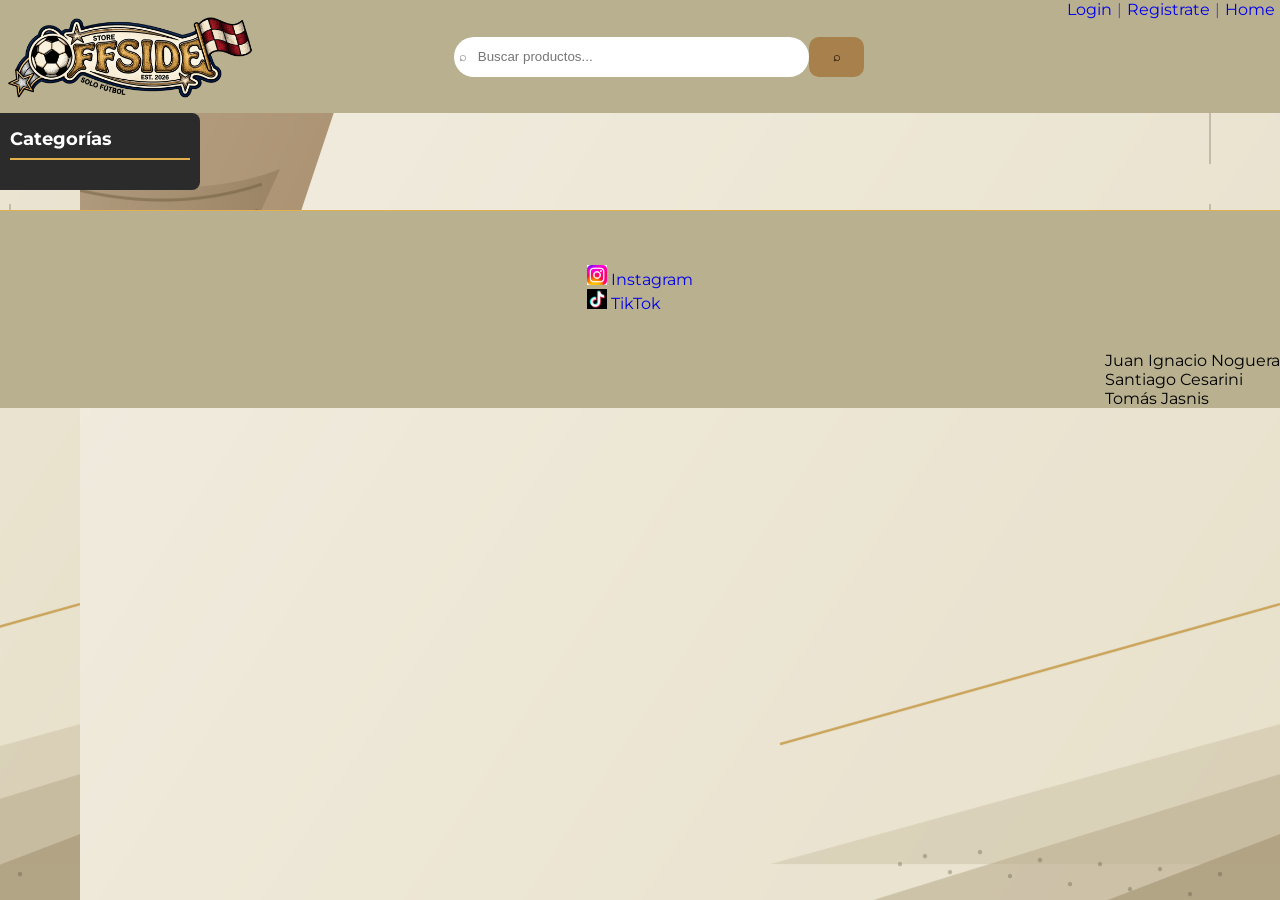
==== commit 36069e4c: "arregle errores y agregue el boton de home" ====
--- a/index.html
+++ b/index.html
@@ -16,14 +16,18 @@
             </a>
         </div>
         <form class="buscador" action="./search-results.html" method="GET">
-            <input class="input_buscador" type="text" name="buscador" placeholder=" ⌕   Buscar productos...  " required>
+            <input class="input_buscador" type="text" name="q" placeholder=" ⌕   Buscar productos...  " >
             <button class="boton_buscador" type="submit"> ⌕</button>
+            <p class="error_caracteres"></p>
         </form>
         <nav class="login_y_registro">
             <ul class="lista_login_y_register">
                 <li><a href="./login.html" class="login">Login</a></li>
                 <li class="separador_login_register">|</li>
                 <li><a href="./register.html" class="registro" >Registrate</a></li>
+                <li class="separador_login_register">|</li>
+                <li><a class="home"  href="./index.html">Home</a></li>
+
             </ul>   
         </nav>
     </header>
--- a/css/style.css
+++ b/css/style.css
@@ -24,7 +24,10 @@
     align-items: center;
 
 }
-
+main{
+    display: flex;
+}
+/* header */
 .logo{
     width: 100%;
 
@@ -32,7 +35,6 @@
 .div_logo{
     width: 20%;
 }
-
 
 
 .buscador{
@@ -53,6 +55,8 @@
     border: 1px solid transparent;
 
 }
+
+   
 .login_y_registro{
     align-self: flex-start;
 
@@ -67,12 +71,17 @@
 .registro{
     margin: 5px;
 }
+.home{
+    margin: 5px ;
+}
 
 .separador_login_register{
     color: rgb(79, 79, 203);
 }
 
 
+
+/* index, category, productos search results  */
 .titulo_articulos{
     margin: 5px 0px 0px 5px ;
     text-align: start;
@@ -83,33 +92,17 @@
     justify-content: flex-start;
 }
 
-.productos_index{
-    width: 19%;
-    height: 540px;
-    margin: 20px 5px;
-    background-color: rgb(212, 213, 190) ;
-    padding: 5px;
-    border-radius: 8px;
-    border: 1px solid rgb(114, 111, 111);
-
-    
-    
-    
-}
-
+.seccion_mas_vendidos{
+    display: flex;
+    justify-content: flex-start;
+    flex-wrap: wrap;
+}
 
 .fotos_productos{
     width: 100%;
-    height: 250px;
+    height: auto;
     border-radius: 10px;
 }
-
-.seccion_mas_vendidos{
-    display: flex;
-    justify-content: flex-start;
-    flex-wrap: wrap;
-}
-
 
 .descripciones_remeras_index{
     margin: 10px 0px 0px 0px;
@@ -125,14 +118,29 @@
     margin: 5px 0px;
 }
 
-
-
-main{
-    display: flex;
-}
-
-
-
+.precio{
+    font-size: large;
+    font-weight: bold;
+    margin: 8px 0px 8px 0px;
+}
+
+
+.productos{
+    width: 19%;
+    height: 540px;
+    margin: 20px 5px;
+    background-color: rgba(212, 213, 190, 0.64) ;
+    padding: 5px;
+    border-radius: 8px;
+    border: 1px solid rgb(114, 111, 111);
+   
+}
+
+
+
+
+
+/* login */
 
 .contenedor_login{
     display: flex;
@@ -151,11 +159,35 @@
     border: 1px solid rgb(113, 113, 113);
     margin-top: 10px;
 }
+.input_login{
+    border: 1px solid black;
+    border-radius: 5px;
+    width: 70%;
+    margin-bottom: 5px;
+    height: 25px;
+}
+
+.boton_login{
+    border: 1px solid black;
+    border-radius: 5px;
+    padding: 2px 7px;
+}
+
+.no_tengo_cuenta{
+    background-color: #ffffff;
+    border: 1px solid black;
+    border-radius: 5px;
+    margin-top: 20px;
+    color: #1d1e1e;
+    padding: 2px 7px;
+    font-size: small;
+    font-weight: 500;
+}
 form h2{
     text-decoration: underline;
 }
 
-
+/* register */
 .contenedor_register{
     display: flex;
     justify-content: center;
@@ -173,26 +205,16 @@
     margin-top: 10px;
 
 }
-.input_login{
+
+.input_register{
     border: 1px solid black;
     border-radius: 5px;
     width: 70%;
     margin-bottom: 5px;
     height: 25px;
-}
-.input_register{
-    border: 1px solid black;
-    border-radius: 5px;
-    width: 70%;
-    margin-bottom: 5px;
-    height: 25px;
-
-}
-.boton_login{
-    border: 1px solid black;
-    border-radius: 5px;
-    padding: 2px 7px;
-}
+
+}
+
 .boton_register{
     border: 1px solid black;
     border-radius: 5px;
@@ -200,16 +222,7 @@
     margin-bottom: 5px;
     margin-top: 5px;
 }
-.no_tengo_cuenta{
-    background-color: #ffffff;
-    border: 1px solid black;
-    border-radius: 5px;
-    margin-top: 20px;
-    color: #1d1e1e;
-    padding: 2px 7px;
-    font-size: small;
-    font-weight: 500;
-}
+
 .ya_tengo_cuenta{
     background-color: #ffffff;
     border: 1px solid black;
@@ -223,6 +236,8 @@
 .negrita{
     font-weight: bold;
 }
+
+/* footer */
 .redes{
     display: flex;
     justify-content: center;
@@ -244,6 +259,7 @@
     width: 20px;
     height: 20px;
 }
+/* aside */
 aside {
     width: 200px;
     background-color: #2b2b2b ;
@@ -269,6 +285,8 @@
 .categoria{
     color: white;
     font-size: 18px;
+    margin: 5px 0px;
+
 
 }
 aside a {
@@ -280,6 +298,12 @@
     border-radius: 5px;
 }
 
+
+/* producto unico */
+.producto_y_resenas{
+    display: flex;
+    justify-content: space-between;
+}
 .categorias{
     display: flex;
     flex-wrap: wrap;
@@ -289,11 +313,7 @@
 article p{
     font-size: small;
 }
-.precio{
-    font-size: large;
-    font-weight: bold;
-    margin: 8px 0px 8px 0px;
-}
+
 
 .resenas_seccion {
     margin-top: 30px;
@@ -302,6 +322,8 @@
     background-color: rgb(229, 226, 222);
     max-height: fit-content;
     width: 80%;
+    border-radius: 8px;
+    border: 1px solid rgb(114, 111, 111);
 }
 .ultima{
     font-weight: bold;
@@ -310,8 +332,8 @@
 .categoria_producto{
     font-weight: 500;
     background-color: #000000;
-    border-radius: 3px;
-    padding: 2px;
+    border-radius: 10px;
+    padding: 7px;
     color: #e2b04c;
     margin-right: auto;
 }
@@ -328,39 +350,15 @@
     font-weight: bold;
 }
 
-.producto_y_resenas{
-    display: flex;
-    justify-content: space-between;
-}
+
 .producto_unico{
-    width: 50%;
-    height: 600px;
+    width: 100%;
+    height: fit-content;
     margin: 20px 5px;
-    background-color: rgb(212, 213, 190) ;
+    background-color: rgba(212, 213, 190, 0.599) ;
     padding: 5px;
     border-radius: 8px;
     border: 1px solid rgb(114, 111, 111);
-}
-
-
-.equipacion{
-    margin: 5px 0px;
-}
-
-.version{
-    margin: 5px 0px;
-}
-
-.temporada{
-    margin: 5px 0px;
-}
-
-.marca{
-    margin: 5px 0px;
-}
-
-.categoria{
-    margin: 5px 0px;
 }
 
 .tags{
@@ -388,17 +386,7 @@
 }
 
 
-
-
-
-.boton_enviar_resenas{
-    background-color: #20252a;
-    color: #afaba1;
-    border-radius: 10px;
-    width: 15%;
-    height: 40px;
-    border: 1px solid transparent;
-}
+/* search-results */
 .sin_resultados {
     border: 1px solid #ffeeba; 
     background-color: #fff3cd; 
@@ -416,18 +404,63 @@
     margin:auto;
 
 }
-.saludo_usuario{
-    color: #040303;
-    border-radius: 5px;
-    font-size: 12px;
-
-}
+
+/* saludo y logout */
+
+
+
+.saludo_ul {
+    width:80%;
+    display: flex;
+    align-items: center;
+    list-style: none;
+    border: 3px rgb(139, 137, 137) solid;
+    border-radius: 5px;
+}
+
 .btn_logout{
     background-color: #1d1e1e;
     color: #d4b15c;
     font-size: 12px;
     border-radius: 5px;
     padding: 2px;
+}
+
+/* mensajes de error */
+
+.error_caracteres{
+        color: rgb(138, 0, 0);
+        font-size: small; 
+    }
+
+.error_mail_login{
+    color: rgb(138, 0, 0);
+    font-size: small;
+}
+
+.error_contrasena_login{
+    color: rgb(138, 0, 0);
+    font-size: small;
+}
+
+.error_email_registro{
+    color: rgb(138, 0, 0);
+    font-size: small;
+}
+
+.error_primer_contrasena_registro{
+    color: rgb(138, 0, 0);
+    font-size: small;
+}
+
+.error_repetir_contrasena_registro{
+    color: rgb(138, 0, 0);
+    font-size: small;
+}
+
+.terminos_error{
+    color: rgb(138, 0, 0);
+    font-size: small;
 }
 
 @media(max-width:480px){
@@ -484,6 +517,7 @@
         margin: 0px;
         width: 100%;
     }
+
     .logo{
         width: 300px;
         
@@ -520,7 +554,7 @@
         width: 100%;
 
     }
-    .productos_index{
+    .productos{
         width: 100%;
         padding: 20px;
         height: 510px;
@@ -587,6 +621,7 @@
 
     .resenas_seccion{
         margin: 10px 0px;
+        width: 100%;
     }
 
     .input_resenas{
@@ -607,6 +642,13 @@
         background-color:#2b2b2b;
         color: white;
     }
+    .separador_login_register_saludo{
+        display: none;
+
+    }
+    .saludo_ul{
+        border: none;
+    }
     
     }
         
